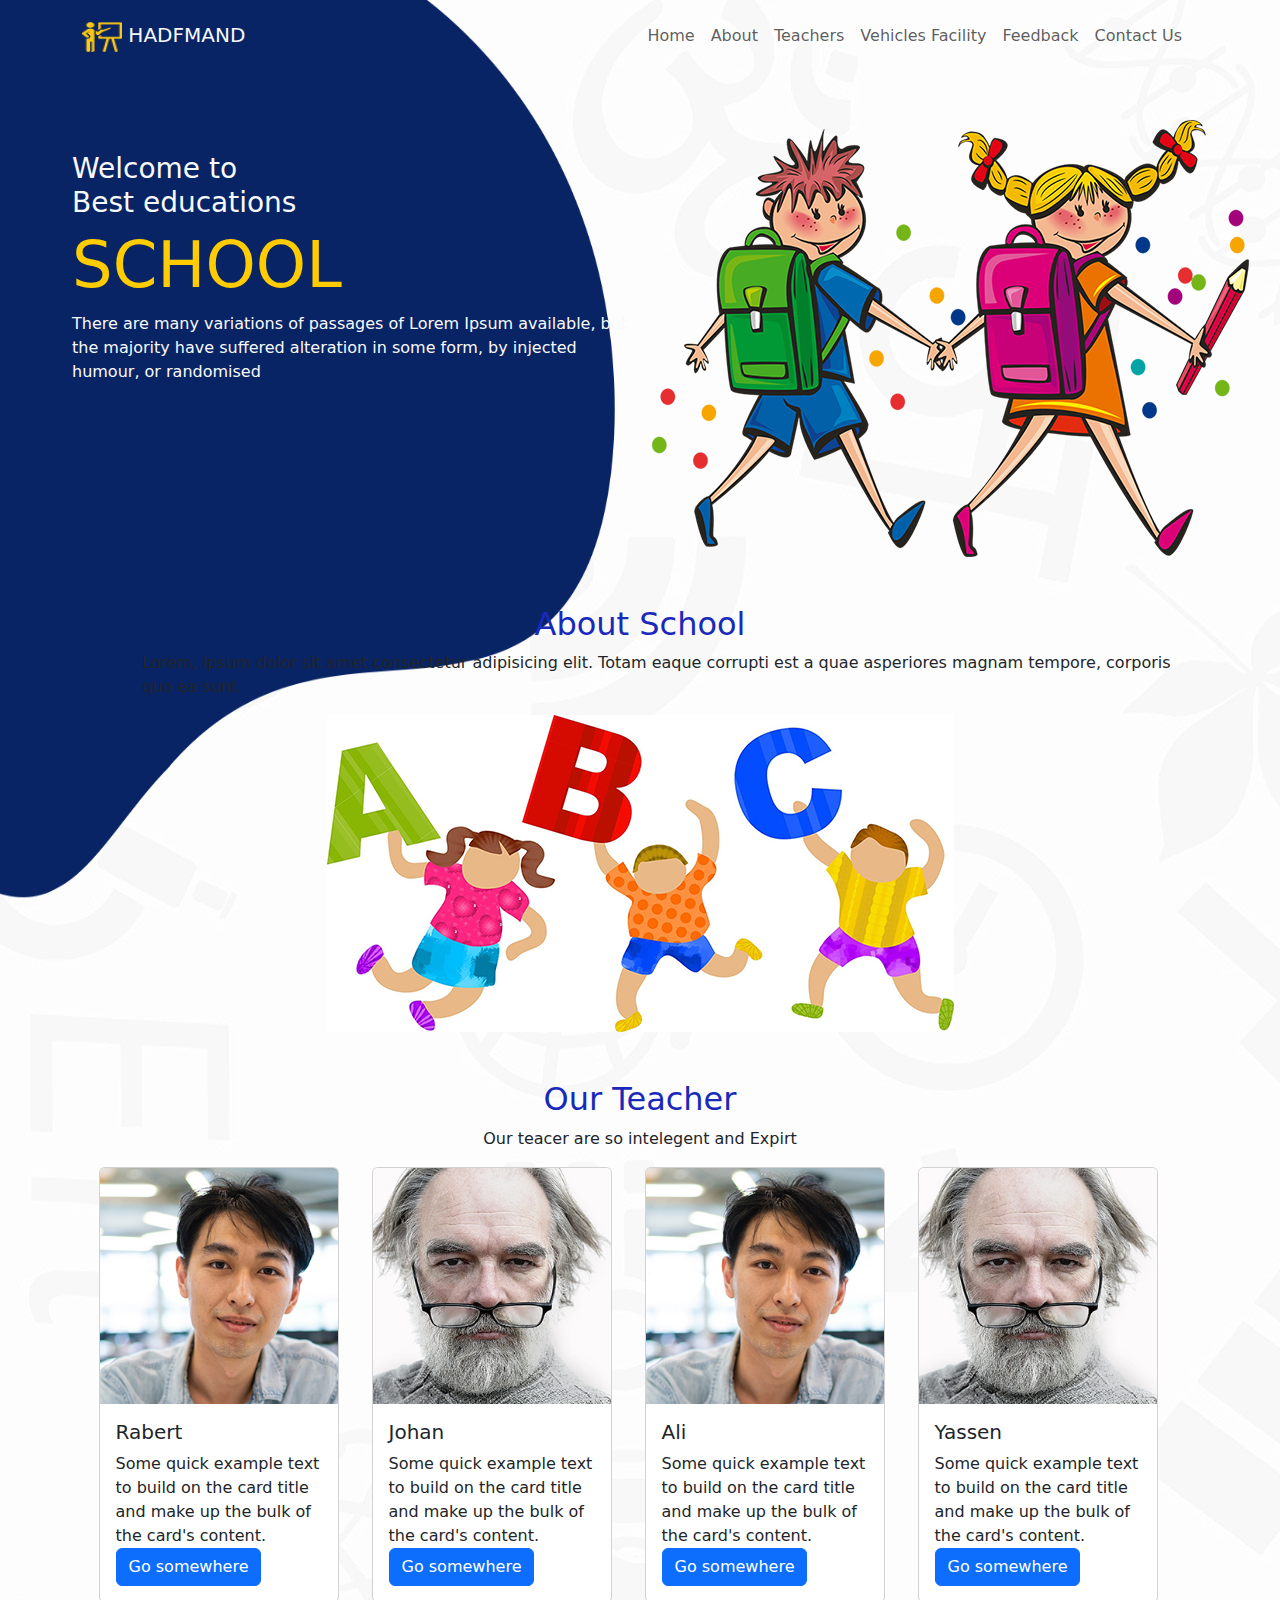
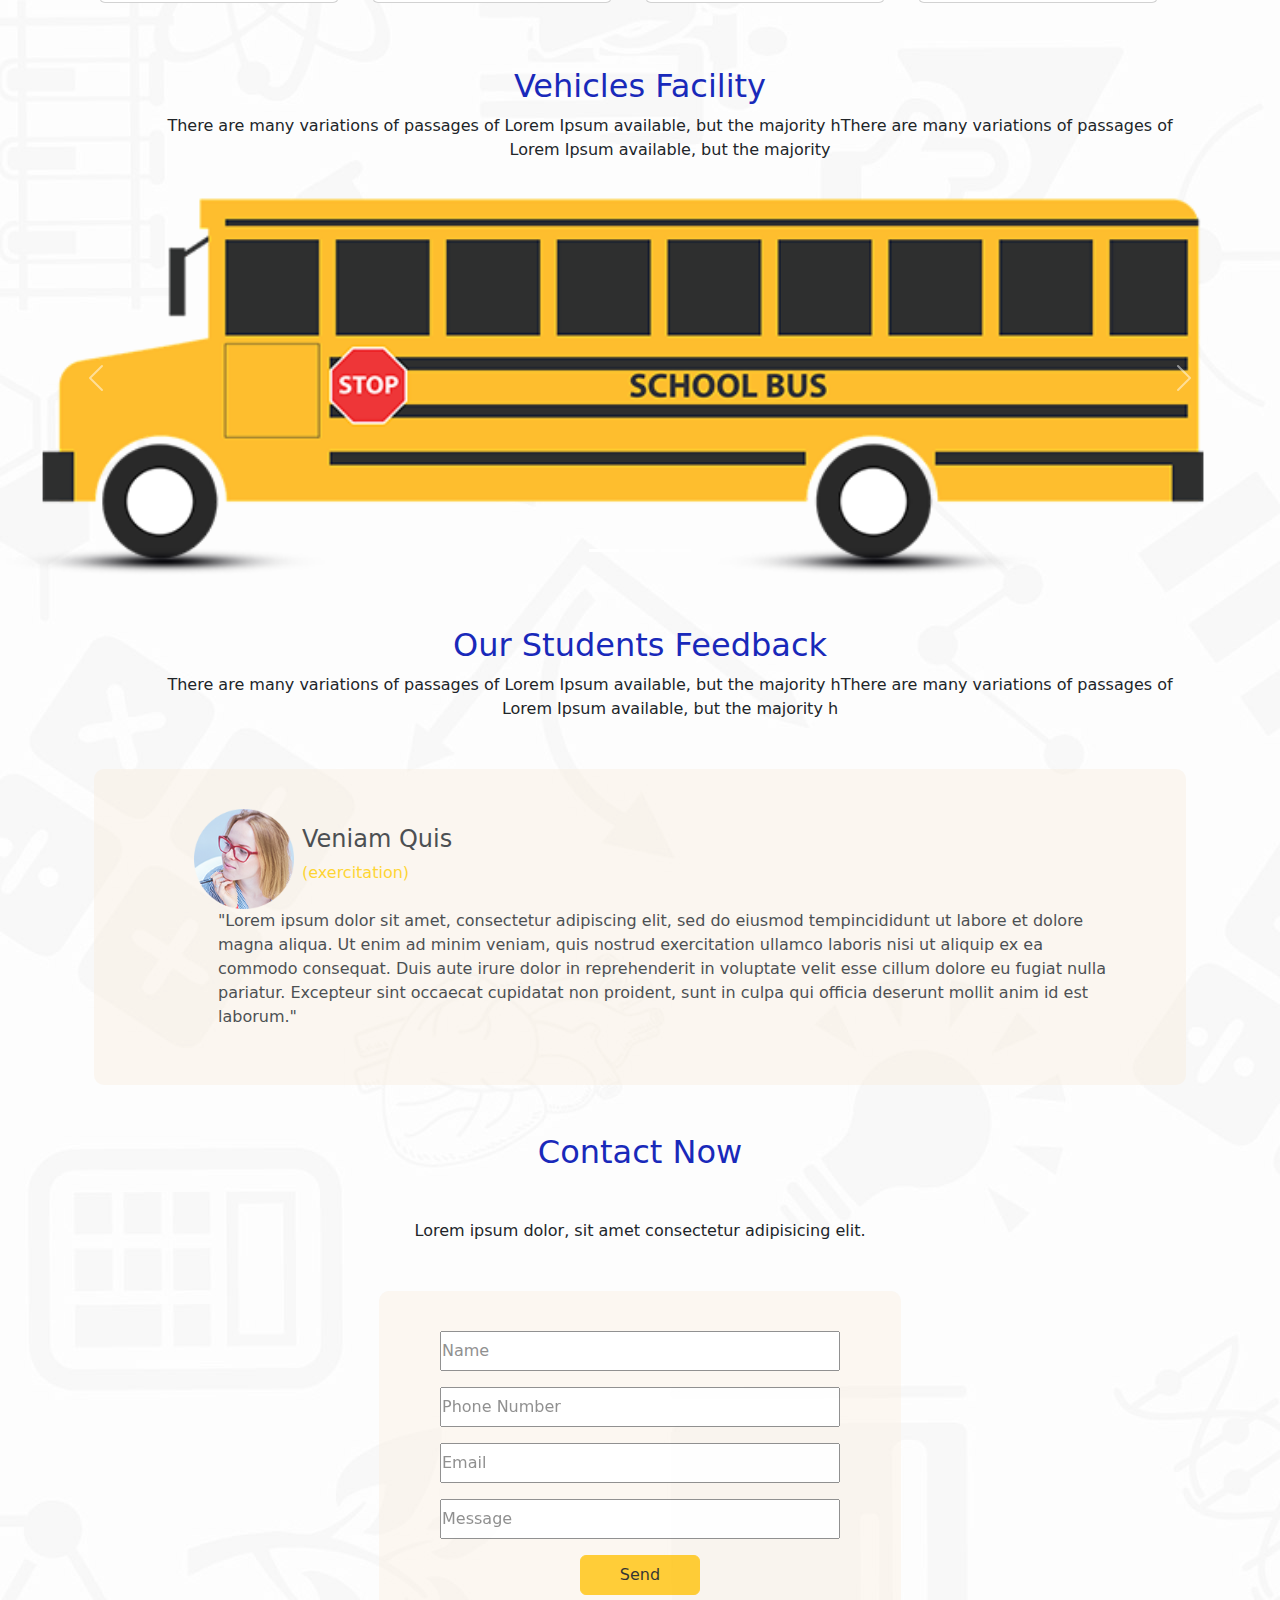
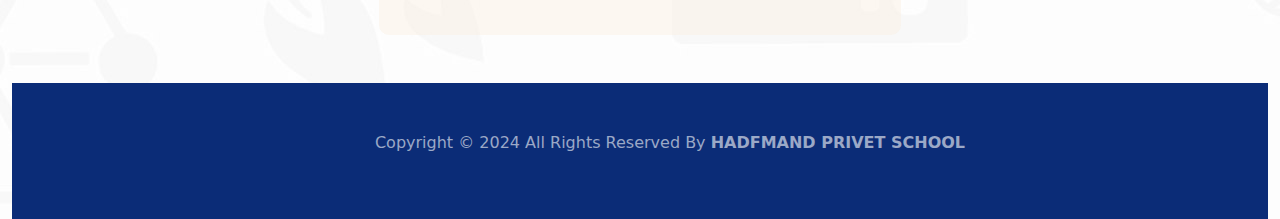
==== index.html @ 5384f70e "Add files via upload" ====
<!DOCTYPE html>
<html lang="en">
<head>
    <meta charset="UTF-8">
    <meta name="viewport" content="width=device-width, initial-scale=1.0">
    <title>Hadfmand</title>
    <link rel="stylesheet" href="style.css">
    <!-- <link rel="stylesheet" href="file:///C:/Users/PISHTAAZ%20SOFTWARE/Desktop/School/bootstrap-5.3.3-dist/css/bootstrap.min.css">
    <script src="file:///C:/Users/PISHTAAZ%20SOFTWARE/Desktop/School/bootstrap-5.3.3-dist/js/bootstrap.min.js"></script> -->
    <link rel="stylesheet" href="	https://cdn.jsdelivr.net/npm/bootstrap@5.3.3/dist/css/bootstrap.min.css">
    <script src="https://cdn.jsdelivr.net/npm/bootstrap@5.3.3/dist/js/bootstrap.bundle.min.js"></script>
</head>
<body>
  <!-- Header Start -->
    <header>
      <nav class="navbar navbar-expand-lg">
        <div class="container" >

          <a class="navbar-brand text-light" href="#"><img id="logo" src="images/logo.png" alt="" > HADFMAND</a>

          <button class="navbar-toggler" type="button" data-bs-toggle="collapse"data-bs-target="#navbarNav"aria-controls="navbarNav" aria-expanded="false"aria-label="Togglenavigation">

            <span class="navbar-toggler-icon "></span>

          </button>
          
          <div class="collapse navbar-collapse" id="navbarNav" >

            <ul class="navbar-nav ms-auto p-2" >
              <li class="nav-item ">
                <a class="nav-link " aria-current="page" href="#">Home</a>
              </li>
              <li class="nav-item ">
                <a class="nav-link" href="about.html">About</a>
              </li>
              <li class="nav-item ">
                <a class="nav-link" href="teacher.html">Teachers</a>
              </li>
              <li class="nav-item ">
                <a class="nav-link" href="Vehicles Facility.html">Vehicles Facility</a>
              </li>
              <li class="nav-item ">
                <a class="nav-link" href="feedback.html">Feedback</a>
              </li>
              <li class="nav-item ">
                <a class="nav-link" href="contact.html">Contact Us</a>
              </li>
            </ul>

          </div>
        </div>
    </nav>
  </header>
    <!-- Header End   -->

    <!-- Welcome Start -->
    <section class="container-fluid ">
        
        <div class="row">
           
            <div class="col-md-6 text-light ">
                <img id="hero-bg" src="images/hero-bg.png" alt="">
                <h3 >
                    Welcome to <br>
                    Best educations
                </h3>
                <h1>
                    <span>SCHOOL</span>
                </h1>
                <p>
                    There are many variations of passages of Lorem Ipsum available, but the majority have suffered alteration in
                    some form, by injected humour, or randomised
                </p>
            </div>
            <div class=" col-md-6 mt-5">
                <img src="images/hero.png">
              
            </div>
        </div>
    </section>
    <!-- Welcome End -->

    <!-- About Uu Start -->
    <section class=" mt-5">
      <div class="container">
        <div class="row">
          <div class="col d-flex justify-content-center">
            <h2 style="color: rgb(25, 41, 186);">About School</h2>
          </div>
        </div>
        <div class="row">
          <div class="col ">
            <p>Lorem, ipsum dolor sit amet consectetur adipisicing elit. Totam eaque corrupti est a quae asperiores magnam tempore, corporis quo ea sunt.</p>

          </div>
        </div>
        <div class="row">
          <div class="col d-flex justify-content-center">
            <img src="images/kids.jpg" alt="">
          </div>
        </div>
      </div>
    </section>
    <!-- About Us End -->

    <!-- Our Teacher Start -->
    <section class="teacher my-5 ">
      <div class="container">

        <h2 class="text-center" style="color: rgb(25, 41, 186);">Our Teacher</h2>

        <p class="text-center" id="teacher-p">Our teacer are so intelegent and Expirt</p>

        <div class="row container ">

          <div class="col-lg-3 col-md-6 col-12 m-0 px-0 cards">
            <div class="card mb-3" style="width: 15rem;">
              <img src="images/teacher-1.jpg" class="card-img-top" alt="...">
              <div class="card-body">
                <h5 class="card-title">Rabert</h5>
                <p class="card-text m-0">Some quick example text to build on the card title and make up the bulk of the card's content.</p>
                <a href="#" class="btn btn-primary">Go somewhere</a>
              </div>
            </div>
          </div>
  
          <div class="col-lg-3 col-md-6 col-12 m-0 px-0 cards">
            <div class="card mb-3"  style="width: 15rem;">
              <img src="images/teacher-4.jpg" class="card-img-top" alt="...">
              <div class="card-body">
                <h5 class="card-title">Johan</h5>
                <p class="card-text m-0">Some quick example text to build on the card title and make up the bulk of the card's content.</p>
                <a href="#" class="btn btn-primary">Go somewhere</a>
              </div>
            </div>
          </div>
  
          <div class="col-lg-3 col-md-6 col-12 m-0 px-0 cards">
            <div class="card mb-3" style="width: 15rem;">
              <img src="images/teacher-1.jpg" class="card-img-top" alt="...">
              <div class="card-body">
                <h5 class="card-title">Ali</h5>
                <p class="card-text m-0">Some quick example text to build on the card title and make up the bulk of the card's content.</p>
                <a href="#" class="btn btn-primary">Go somewhere</a>
              </div>
            </div>
          </div>
  
          <div class="col-lg-3 col-md-6 col-12 m-0 px-0 cards">
            <div class="card mb-3" style="width: 15rem;">
              <img src="images/teacher-4.jpg" class="card-img-top" alt="...">
              <div class="card-body">
                <h5 class="card-title">Yassen</h5>
                <p class="card-text m-0">Some quick example text to build on the card title and make up the bulk of the card's content.</p>
                <a href="#" class="btn btn-primary">Go somewhere</a>
              </div>
            </div>
          </div>

        </div>
      </div>
    </section>
      <!-- Our Teacher End -->

      <!-- Transport Start -->
    <section class="transport mt-5">
      <div class="container mb-3">
        <h2 class="text-center" style="color: rgb(25, 41, 186);">Vehicles Facility</h2>
        <p class="text-center ">There are many variations of passages of Lorem Ipsum available, but the majority hThere are many variations of
          passages of Lorem Ipsum available, but the majority</p>
      </div>
      <div id="demo" class="carousel slide " data-bs-ride="carousel">

        <!-- Indicators/dots -->
        <div class="carousel-indicators">
          <button type="button" data-bs-target="#demo" data-bs-slide-to="0" class="active"></button>
          <button type="button" data-bs-target="#demo" data-bs-slide-to="1"></button>
          <button type="button" data-bs-target="#demo" data-bs-slide-to="2"></button>
        </div>
      
        <!-- The slideshow/carousel -->
        <div class="carousel-inner">
          <div class="carousel-item active">
            <img src="images/bus.png" alt="Los Angeles" class="d-block w-100">
          </div>
          <div class="carousel-item">
            <img src="images/bus.png" alt="Chicago" class="d-block w-100">
          </div>
          <div class="carousel-item">
            <img src="images/bus.png" alt="New York" class="d-block w-100">
          </div>
        </div>
      
        <!-- Left and right controls/icons -->
        <button class="carousel-control-prev" type="button" data-bs-target="#demo" data-bs-slide="prev">
          <span class="carousel-control-prev-icon"></span>
        </button>
        <button class="carousel-control-next" type="button" data-bs-target="#demo" data-bs-slide="next">
          <span class="carousel-control-next-icon"></span>
        </button>
      </div>
    </section>
      <!-- Transport End -->


      <!-- Feedback Start -->
    <section class="feedback my-5">
      <div class="container">
        <h2 class="text-center" style="color: rgb(25, 41, 186);">
          Our Students Feedback
        </h2>
        <p class="text-center">
          There are many variations of passages of Lorem Ipsum available, but the majority hThere are many variations of
          passages of Lorem Ipsum available, but the majority h
        </p>
        <div class="container">
          <div class="container my-5">
            <div class="row fed">
              <div class="col d-flex  mx-5">
                <img height="100px" width="100px" src="images/student.png" alt="">
                <div class="pt-3 px-2">
                  <h4>Veniam Quis</h4>
                  <span>(exercitation)</span>
                </div>
              </div>
              <div class="row mx-0">
                <div class="col ">
                  <p>             
                    "Lorem ipsum dolor sit amet, consectetur adipiscing elit, sed do eiusmod tempincididunt ut labore et
                    dolore magna aliqua. Ut enim ad minim veniam, quis nostrud exercitation ullamco laboris nisi ut aliquip ex
                    ea commodo consequat. Duis aute irure dolor in reprehenderit in voluptate velit esse cillum dolore eu
                    fugiat
                    nulla pariatur. Excepteur sint occaecat cupidatat non proident, sunt in culpa qui officia deserunt mollit
                    anim id est laborum."</p>
                </div>
              </div>
            </div>
          </div>
        </div>
      </div>
    </section>
    <!-- Feedback End-->

    
    <!-- Contact Start -->
    <section class="container">
      <div class="container">
  
        <h2 class="text-center mt-5" style="color: rgb(25, 41, 186);">
          Contact Now
  
        </h2>
        <p id="contact-p" class="text-center  my-5">
          Lorem ipsum dolor, sit amet consectetur adipisicing elit.
  
        </p>
        <div class="">
          <div class="container ">
            <div class="row ">
              <div class="col-md-6 mx-auto">
                <div class=" d-flex justify-content-center fed-con">
                  <form action="">
                    <div class="mb-3">
                      <input style="height: 40px; width: 400px;" type="text" placeholder="Name">
                    </div>
                    <div class="mb-3">
                      <input style="height: 40px; width: 400px;" type="text" placeholder="Phone Number">
                    </div>
                    <div class="mb-3">
                      <input style="height: 40px; width: 400px;" type="email" placeholder="Email">
                    </div>
                    <div class="mb-3">
                      <input style="height: 40px; width: 400px;" type="text" placeholder="Message" class="input_message">
                    </div>
                    <div class="d-flex justify-content-center mt-3">
                      <button type="submit" class="btn btn-warning " style="height: 40px ; width: 120px;">
                        Send
                      </button>
                    </div>
                  </form>
                </div>
              </div>
            </div>
          </div>
        </div>
  
      </div>
    </section>
    <!-- Contact End -->

    <!-- Footer Start -->
    <section class="container-fluid">
      <footer class="container-fluid text-center   mt-5 py-5" style="background-color: rgb(11, 44, 119);">
        <p style="color: rgba(255, 255, 255, 0.596);">
          Copyright &copy; 2024 All Rights Reserved By
          <strong >HADFMAND PRIVET SCHOOL</strong>
        </p>
      </footer>
    </section>
    <!-- Footer End -->
</body>
</html>
---- style.css ----
*{
    padding: 0;
    margin: 0;
}
#logo{
    height: 30px;
    width: 40px;
}
body{

    background-image: url(images/body-bg.jpg);
}
#hero-bg{
    position: absolute;
    left: 0;
    top: 0;
    z-index: -1;
    height: 100vh;
    width: 620px;
}
span{
    color: rgb(255, 204, 0);
}
h3,h1,p{
    margin-left: 60px;
    
}
h3{
    padding-top: 80px;
}
@media (max-width:600px){
    .nav-item a{
        color: white;
    }
    span .navbar-toggler-icon{
        color: white;
    }
}
.nav-link:hover{
    font-size: large;
    color: blue;
    background-color: rgba(250, 235, 215, 0.536);
}
h1 span{
    font-size: 4rem;
}
.cards{
    display: flex;
    justify-content: center;
    align-items: center;
    
}
@media (max-width:574px){
    .cards{
        width: 100%;
    }
}
#contact-p{
    margin-left: 0;
}
#teacher-p{
    margin-left: 0;
}
.fed{
    
    border-radius: 10px;
    opacity:80%;
    background-color: #f8eddd7f;
    padding: 40px;
}
.fed-con{
    
    border-radius: 10px;
    opacity:80%;
    background-color: #f8eddd7f;
    padding: 40px;
}
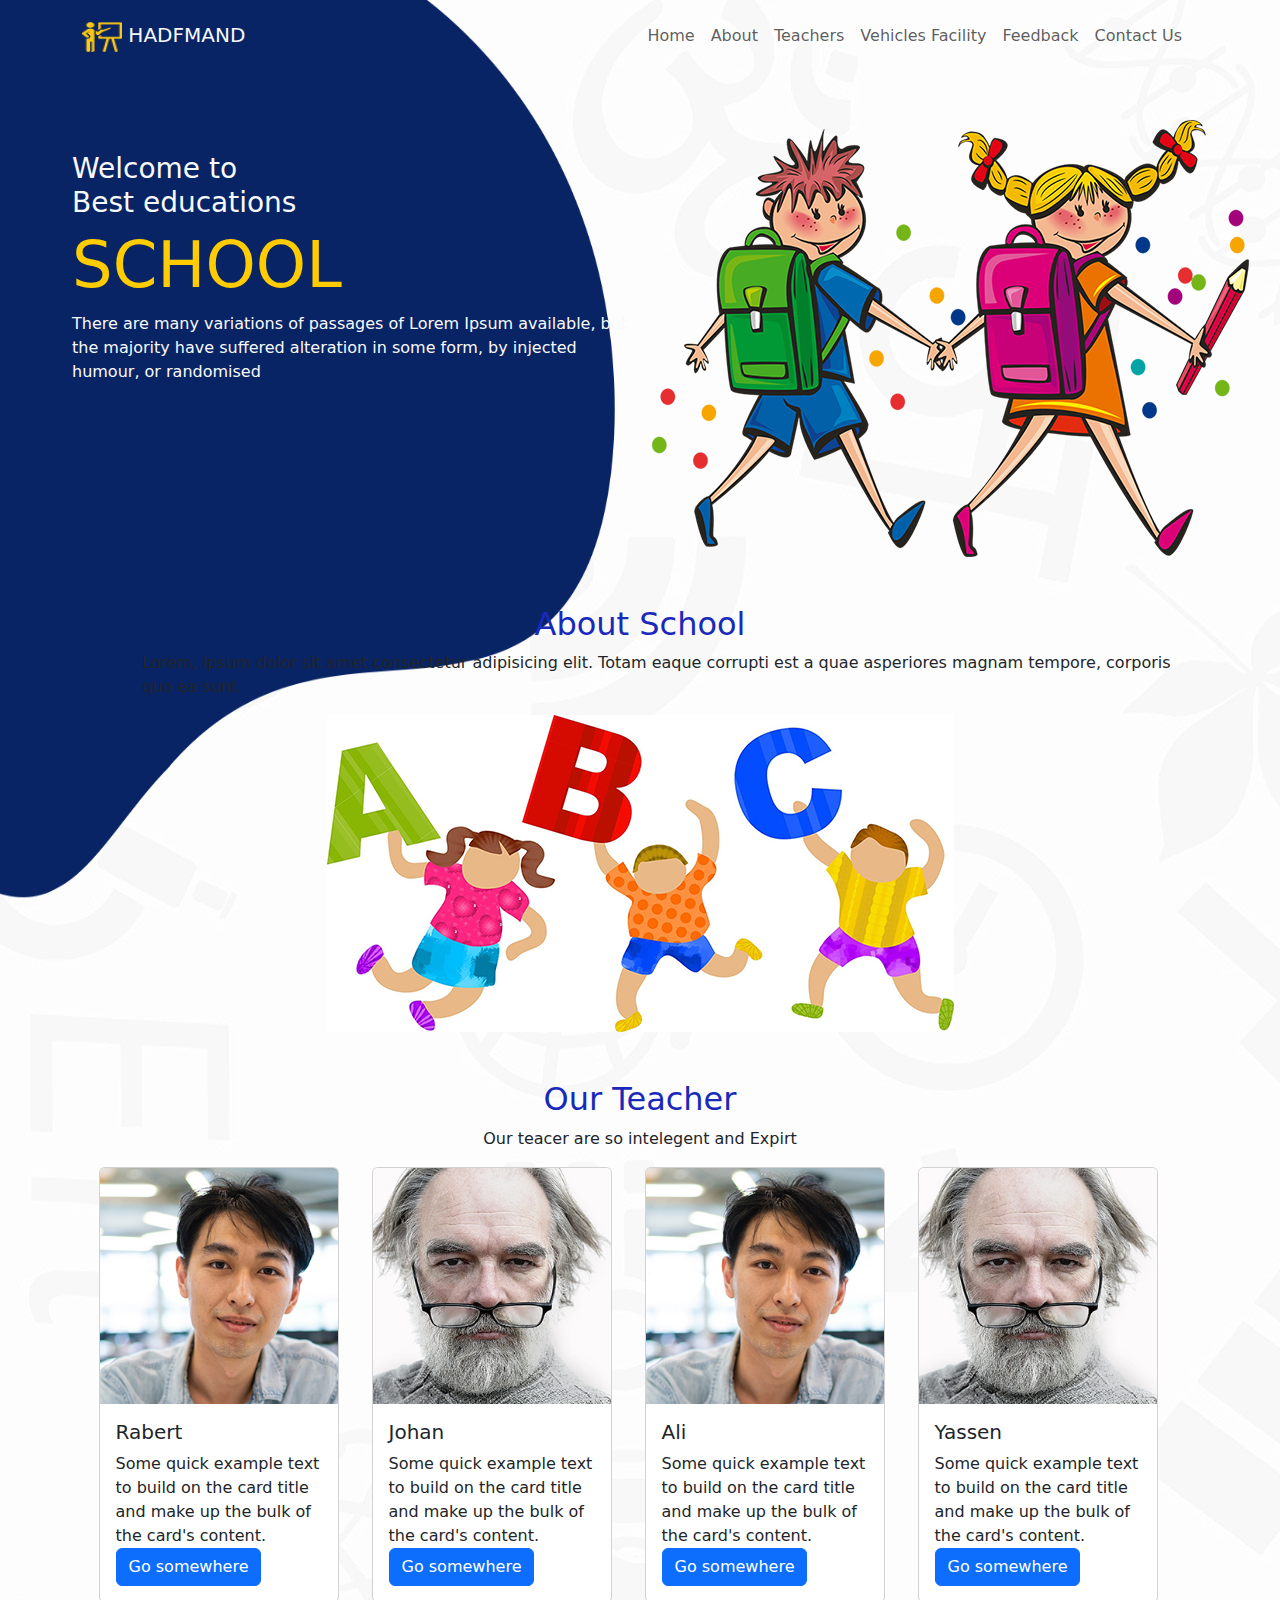
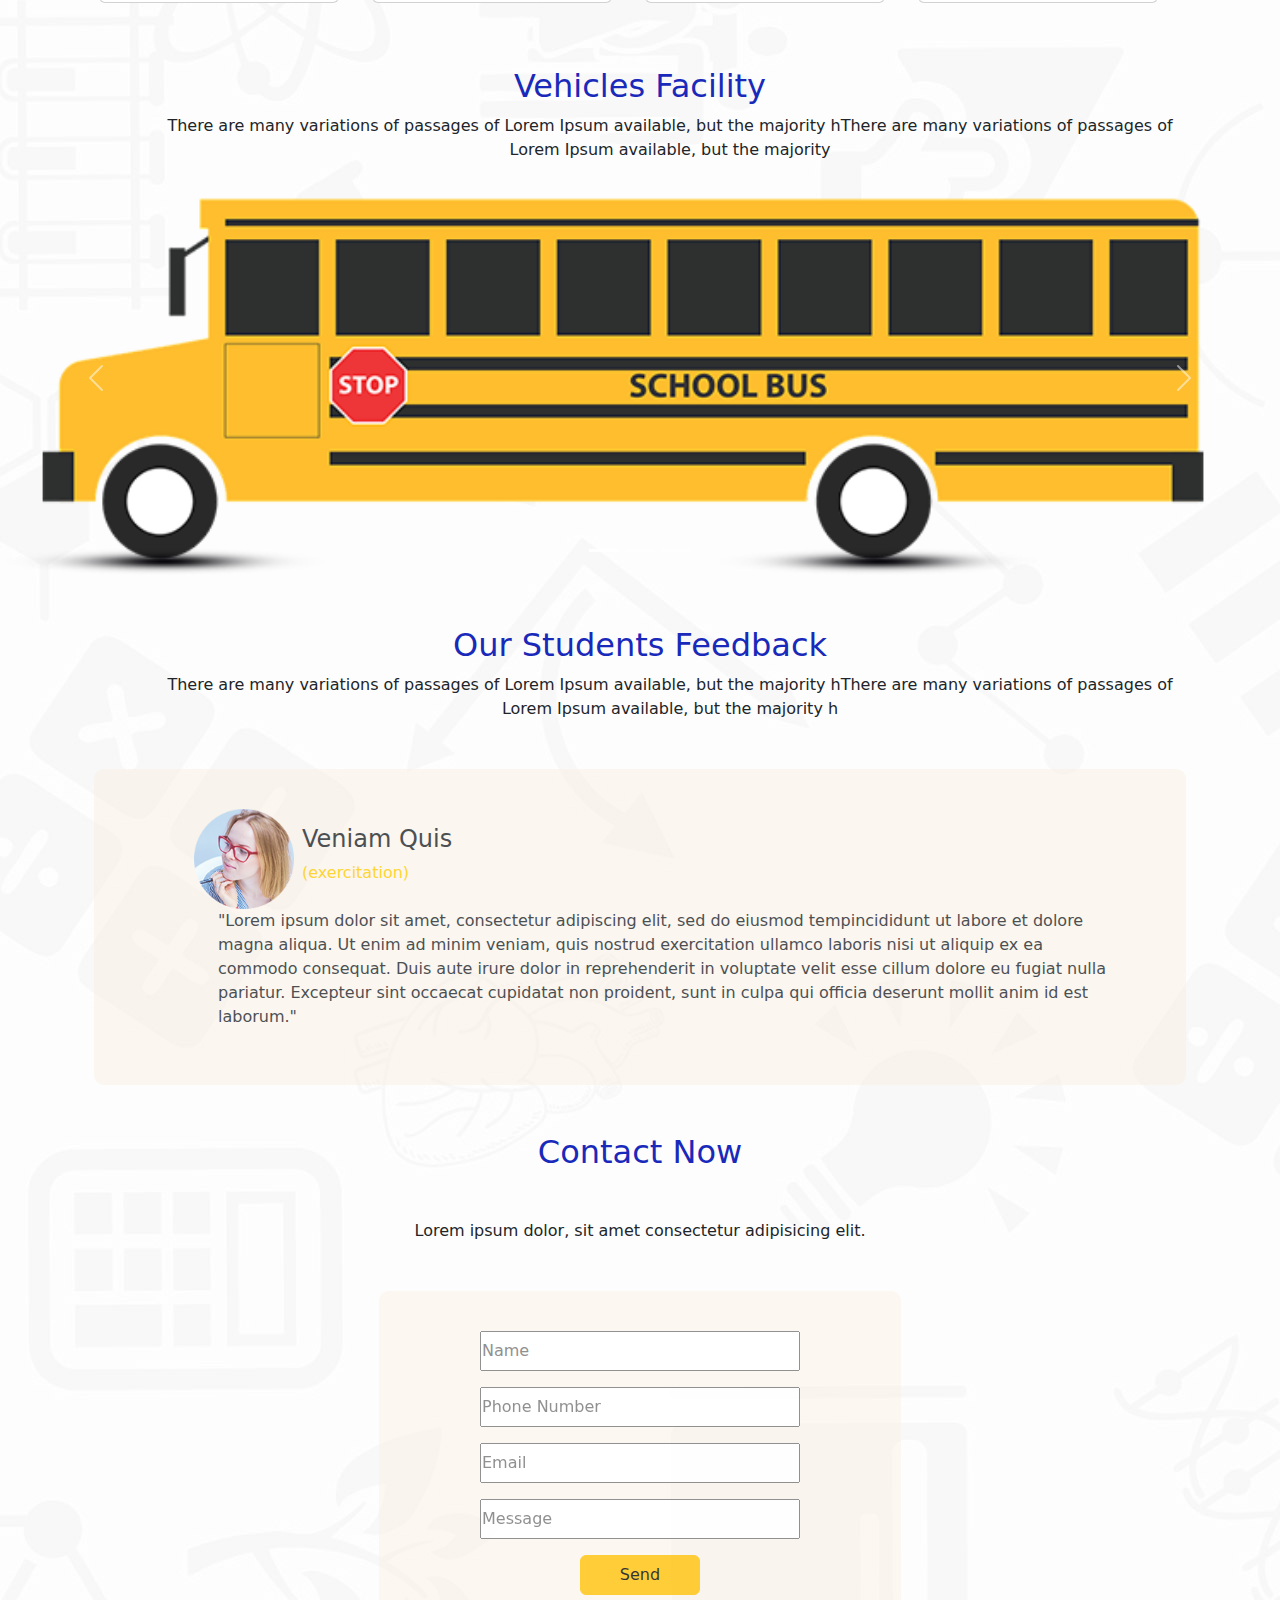
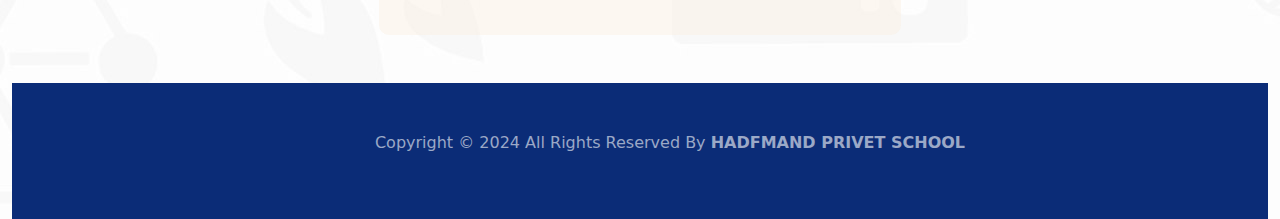
==== commit e0e54104: "Update index.html" ====
--- a/index.html
+++ b/index.html
@@ -261,16 +261,16 @@
                 <div class=" d-flex justify-content-center fed-con">
                   <form action="">
                     <div class="mb-3">
-                      <input style="height: 40px; width: 400px;" type="text" placeholder="Name">
+                      <input style="height: 40px; width: 20rem;" type="text" placeholder="Name">
                     </div>
                     <div class="mb-3">
-                      <input style="height: 40px; width: 400px;" type="text" placeholder="Phone Number">
+                      <input style="height: 40px; width: 20rem;" type="text" placeholder="Phone Number">
                     </div>
                     <div class="mb-3">
-                      <input style="height: 40px; width: 400px;" type="email" placeholder="Email">
+                      <input style="height: 40px; width: 20rem;" type="email" placeholder="Email">
                     </div>
                     <div class="mb-3">
-                      <input style="height: 40px; width: 400px;" type="text" placeholder="Message" class="input_message">
+                      <input style="height: 40px; width: 20rem;" type="text" placeholder="Message" class="input_message">
                     </div>
                     <div class="d-flex justify-content-center mt-3">
                       <button type="submit" class="btn btn-warning " style="height: 40px ; width: 120px;">
@@ -299,4 +299,4 @@
     </section>
     <!-- Footer End -->
 </body>
-</html>+</html>
